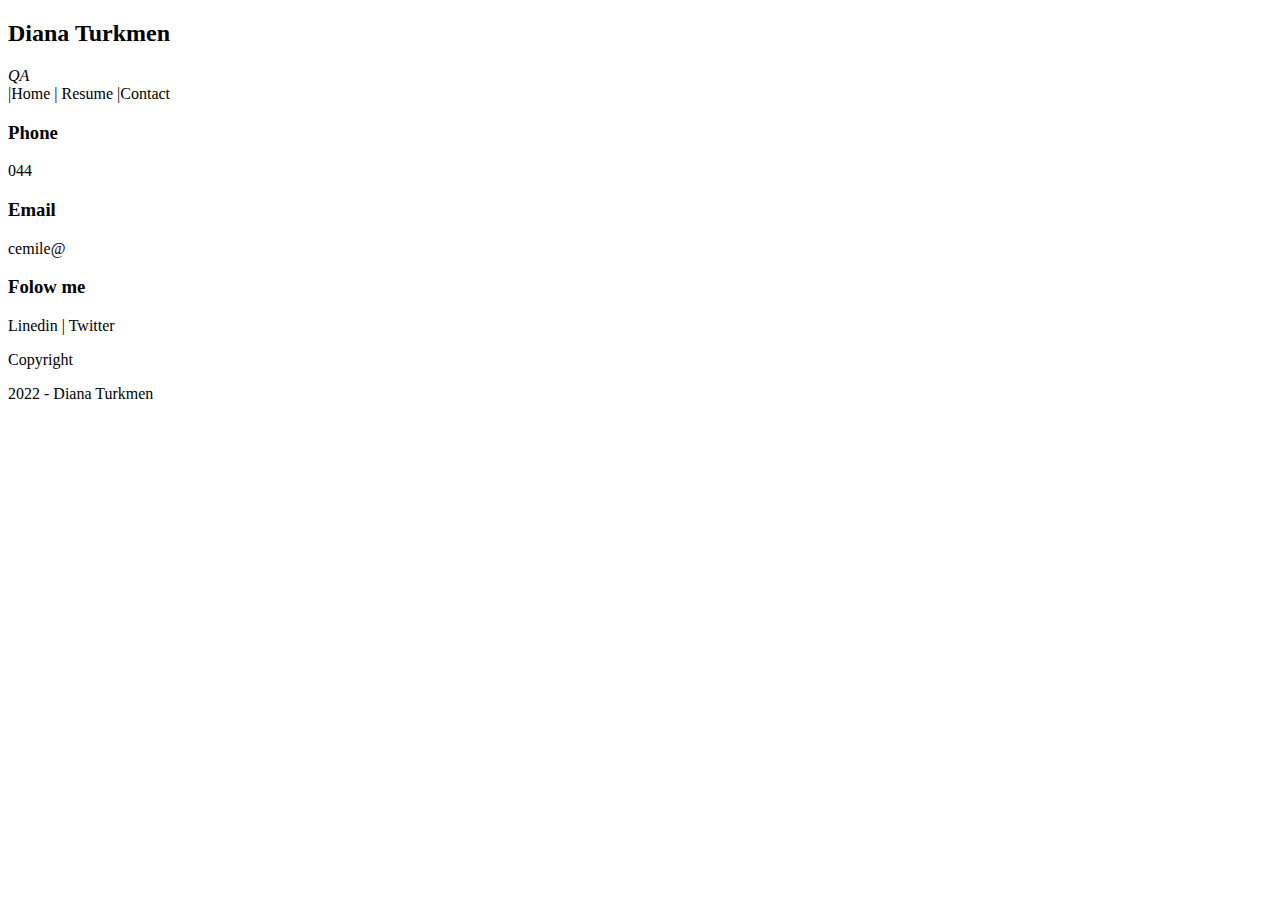
==== contact.html @ b45688fe "html01" ====
<!DOCTYPE html>
<html lang="en">
<head>
    <meta charset="UTF-8">
    <meta http-equiv="X-UA-Compatible" content="IE=edge">
    <meta name="viewport" content="width=device-width, initial-scale=1.0">
    <title>Diana Turkmen Resume</title>
</head>
<body>
    <div class="header">
<div class="title">
<h2>Diana Turkmen</h2>
<i>QA</i>
</div>

<div class="menu">
|Home | Resume |Contact
</div>

    </div>
    <div class="content"></div>
</div>
<div class="footer">

</div>
<h3>Phone</h3>
<p>044</p>
<div>

</div>
<h3>Email</h3>
<p>cemile@</p>

</div>
<h3>Folow me</h3>
<p>Linedin | Twitter</p>
<div>
<div>Copyright</div>
<p>2022 - Diana Turkmen</p>

</div>

</body>
</html>
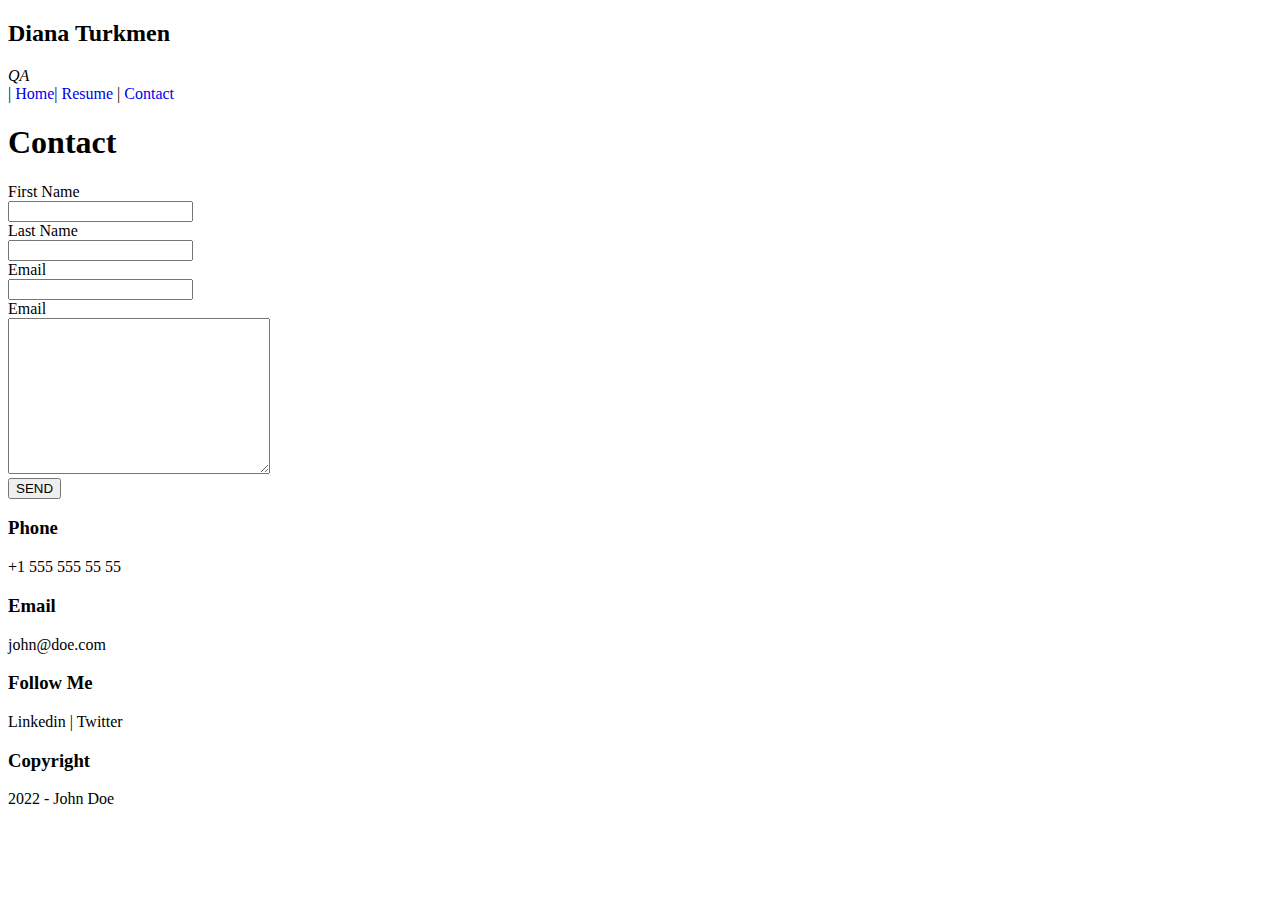
==== commit 0f56a2f4: "css01" ====
--- a/contact.html
+++ b/contact.html
@@ -5,6 +5,8 @@
     <meta http-equiv="X-UA-Compatible" content="IE=edge">
     <meta name="viewport" content="width=device-width, initial-scale=1.0">
     <title>Diana Turkmen Resume</title>
+    <link rel="stylesheet" href="css/style.css">
+
 </head>
 <body>
     <div class="header">
@@ -14,31 +16,115 @@
 </div>
 
 <div class="menu">
-|Home | Resume |Contact
-</div>
+    | <a href="index.html">Home</a>| <a href="resume.html">Resume</a> | <a href="contact.html">Contact</a> </div>
 
     </div>
-    <div class="content"></div>
-</div>
-<div class="footer">
+   
+    <div class="content">
 
-</div>
-<h3>Phone</h3>
-<p>044</p>
-<div>
+        <h1>Contact</h1>
+  
+        <div class="section">
+  
+          <div class="card">
+  
+            <div class="left">
+  
+              <form action="">
+  
+                <div class="form-row">
+  
+                  <div>
+  
+                    <label for="firstName">First Name</label>
+  
+                  </div>
+  
+                  <input type="text" name="firstName" id="firstName" />
+  
+                </div>
+  
+                <div class="form-row">
+  
+                  <div>
+  
+                    <label for="lastName">Last Name</label>
+  
+                  </div>
+  
+                  <input type="text" name="lastName" id="lastName" />
+  
+                </div>
+  
+                <div class="form-row">
+  
+                  <div>
+  
+                    <label for="email">Email</label>
+  
+                  </div>
+  
+                  <input type="text" name="email" id="email" />
+  
+                </div>
 
-</div>
-<h3>Email</h3>
-<p>cemile@</p>
-
-</div>
-<h3>Folow me</h3>
-<p>Linedin | Twitter</p>
-<div>
-<div>Copyright</div>
-<p>2022 - Diana Turkmen</p>
-
-</div>
-
-</body>
-</html>+                <div class="form-row">
+  
+                    <div>
+    
+                      <label for="mesaj">Email</label>
+    
+                    </div>
+            <textarea name="mesaj" id="mesaj" cols="30" rows="10"></textarea>
+    
+                  </div>
+  <button type="submit">SEND</button>
+              </form>
+  
+            </div>
+  
+          </div>
+  
+        </div>
+  
+      </div>
+  
+      <div class="footer">
+  
+        <div>
+  
+          <h3>Phone</h3>
+  
+          <p>+1 555 555 55 55</p>
+  
+        </div>
+  
+        <div>
+  
+          <h3>Email</h3>
+  
+          <p>john@doe.com</p>
+  
+        </div>
+  
+        <div>
+  
+          <h3>Follow Me</h3>
+  
+          <p>Linkedin | Twitter</p>
+  
+        </div>
+  
+        <div>
+  
+          <h3>Copyright</h3>
+  
+          <p>2022 - John Doe</p>
+  
+        </div>
+  
+      </div>
+  
+    </body>
+  
+  </html>--- a/css/style.css
+++ b/css/style.css
@@ -0,0 +1,19 @@
+ 
+     .kirmizi{color: red;
+        text-align: right; background-color: bisque;
+ }
+
+ a{
+     text-decoration: none;
+     font-weight: 400;
+ }
+ 
+ .kutu{
+     width: 100px;
+     height: 300px;
+     background-color: cyan;
+     border: 10px solid blueviolet;
+     border-bottom-left-radius: 20;
+    box-shadow: 5px 5px 10px green;
+
+ }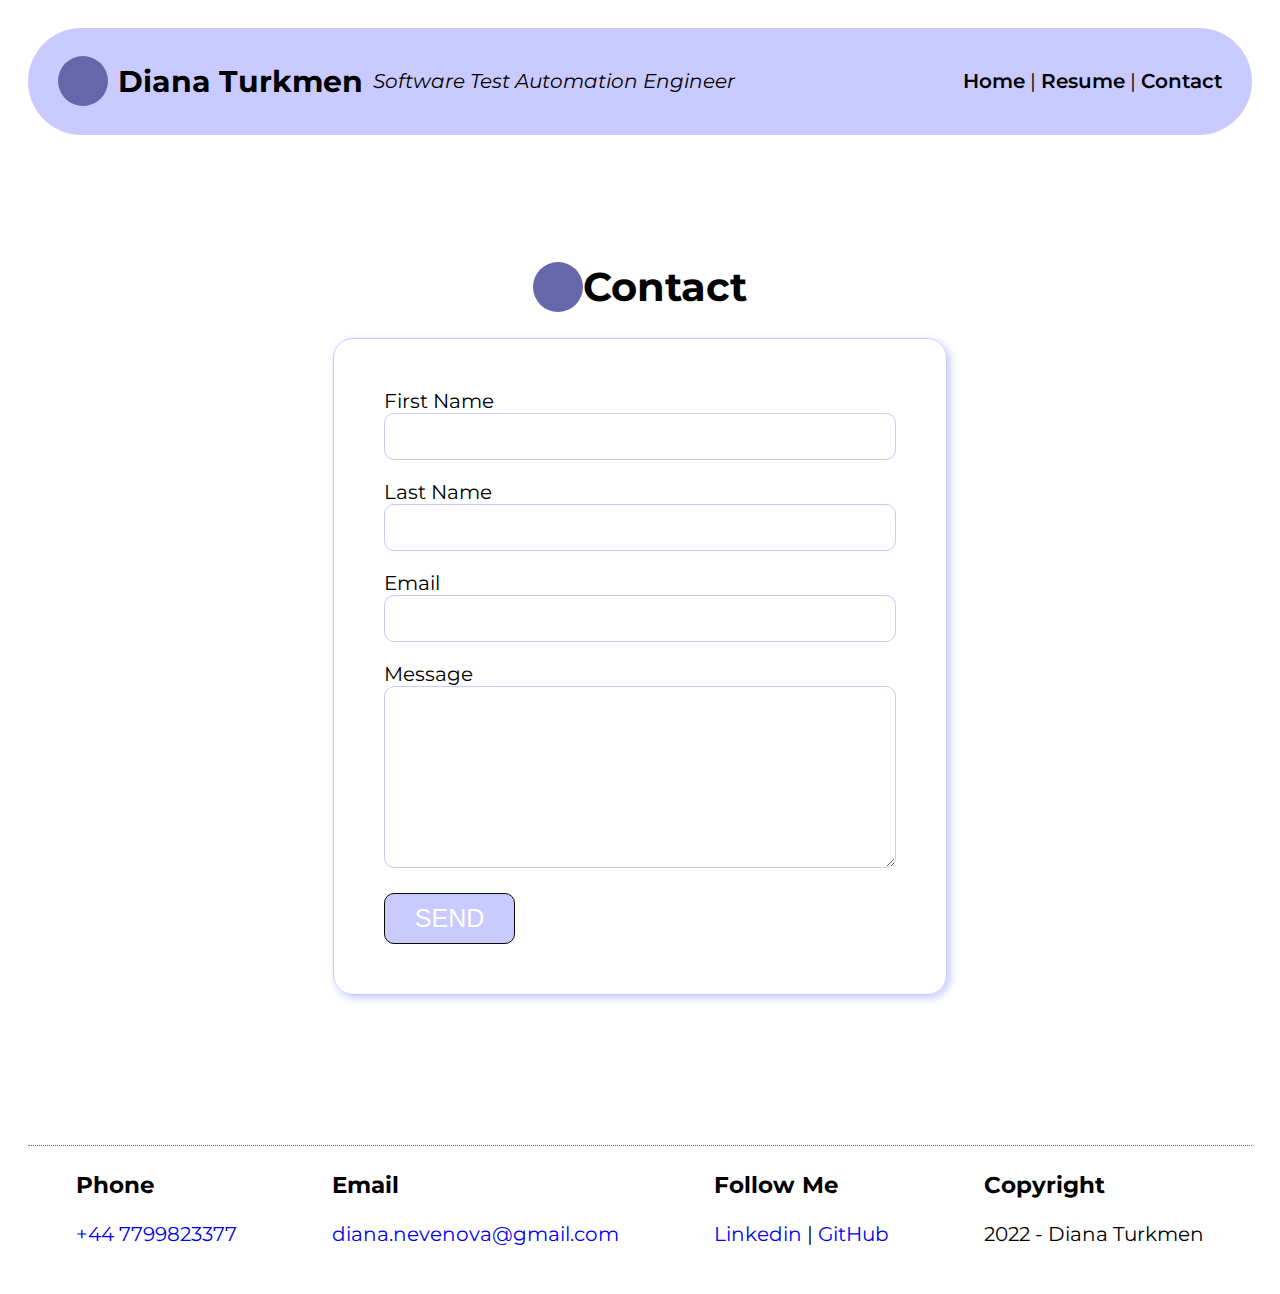
==== commit 641eca05: "CSS02" ====
--- a/contact.html
+++ b/contact.html
@@ -1,130 +1,98 @@
 <!DOCTYPE html>
 <html lang="en">
-<head>
-    <meta charset="UTF-8">
-    <meta http-equiv="X-UA-Compatible" content="IE=edge">
-    <meta name="viewport" content="width=device-width, initial-scale=1.0">
-    <title>Diana Turkmen Resume</title>
+  <head>
+    <meta charset="UTF-8" />
+    <meta http-equiv="X-UA-Compatible" content="IE=edge" />
+    <meta name="viewport" content="width=device-width, initial-scale=1.0" />
+    <title>Diana Turkmen - Resume</title>
     <link rel="stylesheet" href="css/style.css">
 
-</head>
-<body>
+  </head>
+  <body>
     <div class="header">
-<div class="title">
-<h2>Diana Turkmen</h2>
-<i>QA</i>
-</div>
+      <div class="title">
+        <span></span>
+        <h2>Diana Turkmen</h2>
+        <i>Software Test Automation Engineer</i>
+      </div>
 
-<div class="menu">
-    | <a href="index.html">Home</a>| <a href="resume.html">Resume</a> | <a href="contact.html">Contact</a> </div>
+      <div class="menu">
+        <a href="index.html">Home</a> | <a href="resume.html">Resume</a> |
+        <a href="contact.html">Contact</a>
+      </div>
+    </div>
 
+    <div class="content">
+      <h1><span></span> Contact</h1>
+
+      <div class="section">
+        <div class="card">
+          <div class="left">
+            <form action="saveToDB.aspx">
+              <div class="form-row">
+                <div>
+                  <label for="firstName">First Name</label>
+                </div>
+                <input type="text" name="firstName" id="firstName" />
+              </div>
+
+              <div class="form-row">
+                <div>
+                  <label for="lastName">Last Name</label>
+                </div>
+                <input type="text" name="lastName" id="lastName" />
+              </div>
+
+              <div class="form-row">
+                <div>
+                  <label for="email">Email</label>
+                </div>
+                <input type="text" name="email" id="email" />
+              </div>
+
+              <div class="form-row">
+                <div>
+                  <label for="message">Message</label>
+                </div>
+                
+                <textarea name="message" id="message" cols="30" rows="10"></textarea>
+
+              </div>
+
+              <button type="submit">SEND</button>
+
+
+
+
+            </form>
+          </div>
+        </div>
+      </div>
     </div>
-   
-    <div class="content">
 
-        <h1>Contact</h1>
-  
-        <div class="section">
-  
-          <div class="card">
-  
-            <div class="left">
-  
-              <form action="">
-  
-                <div class="form-row">
-  
-                  <div>
-  
-                    <label for="firstName">First Name</label>
-  
-                  </div>
-  
-                  <input type="text" name="firstName" id="firstName" />
-  
-                </div>
-  
-                <div class="form-row">
-  
-                  <div>
-  
-                    <label for="lastName">Last Name</label>
-  
-                  </div>
-  
-                  <input type="text" name="lastName" id="lastName" />
-  
-                </div>
-  
-                <div class="form-row">
-  
-                  <div>
-  
-                    <label for="email">Email</label>
-  
-                  </div>
-  
-                  <input type="text" name="email" id="email" />
-  
-                </div>
+    <div class="footer">
+        <div>
+            <h3>Phone</h3>
+            <p> <a href="tel:+447799823377">+44 7799823377</a></p>
+        </div>
 
-                <div class="form-row">
-  
-                    <div>
-    
-                      <label for="mesaj">Email</label>
-    
-                    </div>
-            <textarea name="mesaj" id="mesaj" cols="30" rows="10"></textarea>
-    
-                  </div>
-  <button type="submit">SEND</button>
-              </form>
-  
-            </div>
-  
-          </div>
-  
+        <div>
+            <h3>Email</h3>
+            <p> <a href="diana.nevenova@gmail.com">diana.nevenova@gmail.com</a></p>
         </div>
-  
-      </div>
-  
-      <div class="footer">
-  
+
         <div>
-  
-          <h3>Phone</h3>
-  
-          <p>+1 555 555 55 55</p>
-  
+            <h3>Follow Me</h3>
+            <p>
+                <a href="http://linkedin.com/in/diana-nevenova" target="_blank">Linkedin</a>  | 
+                <a href="https://github.com/dianaturkmen" target="_blank">GitHub</a>
+            </p>
         </div>
-  
+
         <div>
-  
-          <h3>Email</h3>
-  
-          <p>john@doe.com</p>
-  
+            <h3>Copyright</h3>
+            <p>2022 - Diana Turkmen</p>
         </div>
-  
-        <div>
-  
-          <h3>Follow Me</h3>
-  
-          <p>Linkedin | Twitter</p>
-  
-        </div>
-  
-        <div>
-  
-          <h3>Copyright</h3>
-  
-          <p>2022 - John Doe</p>
-  
-        </div>
-  
-      </div>
-  
-    </body>
-  
-  </html>+    </div>
+  </body>
+</html>
--- a/css/style.css
+++ b/css/style.css
@@ -1,19 +1,149 @@
- 
-     .kirmizi{color: red;
-        text-align: right; background-color: bisque;
- }
+@import url('https://fonts.googleapis.com/css2?family=Montserrat:wght@100;200;300;400;500;600;700;800;900&display=swap');
 
- a{
-     text-decoration: none;
-     font-weight: 400;
- }
- 
- .kutu{
-     width: 100px;
-     height: 300px;
-     background-color: cyan;
-     border: 10px solid blueviolet;
-     border-bottom-left-radius: 20;
-    box-shadow: 5px 5px 10px green;
+*{
+    box-sizing: border-box;
+}
 
- }+body{
+    font-family: 'Montserrat', sans-serif;
+    padding: 20px;
+    font-size: 20px;
+}
+
+a{
+    text-decoration: none;
+}
+
+input, textarea{
+    border:1px solid #c9caff;
+    border-radius: 10px;
+    padding: 15px;
+    width:100%;
+}
+
+button{
+    border:1px solid rgb(6, 12, 4);
+    border-radius: 10px;
+    padding: 10px 30px;
+    background-color: #c9caff;
+    color:white;
+    font-size: 25px;
+}
+
+
+.header{
+    display: flex;
+    justify-content: space-between;
+    align-items: center;
+    background-color: #c9caff;
+    padding:10px 30px;
+    border-radius: 60px;
+}
+
+.header .title{
+    display: flex;
+    align-items: center;
+    gap: 10px;
+}
+
+.header .menu a{
+    font-weight: 600;
+    color:black;
+}
+
+.content h1 span,
+.header span{
+    width:50px;
+    height: 50px;
+    border-radius: 25px;
+    background-color: #6667ab;
+}
+
+.content h1{
+    display: flex;
+}
+
+
+
+.content{
+    display: flex;
+    flex-direction: column;
+    align-items: center;
+    padding: 100px;
+}
+
+
+.content .about{
+    display: flex;
+    justify-content: center;
+    width:70%;
+}
+
+.content .about img{
+    width: 500px;
+    height: 500px;
+    border-radius: 200px;
+    border:15px solid #c9caff;
+}
+
+.content .description{
+    display: flex;
+    flex-direction: column;
+    justify-content: center;
+    padding: 50px;
+}
+
+.content .toolbar{
+    display: flex;
+    gap:20px;
+}
+
+.content .toolbar a{
+    background-color: #c9caff;
+    width:100px;
+    height: 100px;
+    border-radius: 50px;
+    display: flex;
+    justify-content: center;
+    align-items: center;
+    font-weight: 700;
+    box-shadow: 3px 3px 8px #6667ab;
+}
+
+
+.section{
+    width:60%;
+}
+
+.section .card{
+    display: flex;
+    align-items: center;
+    border:1px solid #c9caff;
+    border-radius: 20px;
+    padding: 50px;
+    margin-bottom: 50px;
+    gap:40px;
+    box-shadow: 3px 3px 8px #c9caff;
+}
+
+.section .card h2{
+    color:#9597eb;
+}
+
+.section .card .left{
+    flex: 3;
+}
+
+.section .card .right{
+    flex: 2;
+}
+
+.section .form-row{
+    margin-bottom: 20px;
+}
+
+.footer{
+    display: flex;
+    justify-content: space-around;
+    border-top:1px dotted #6667ab;
+}